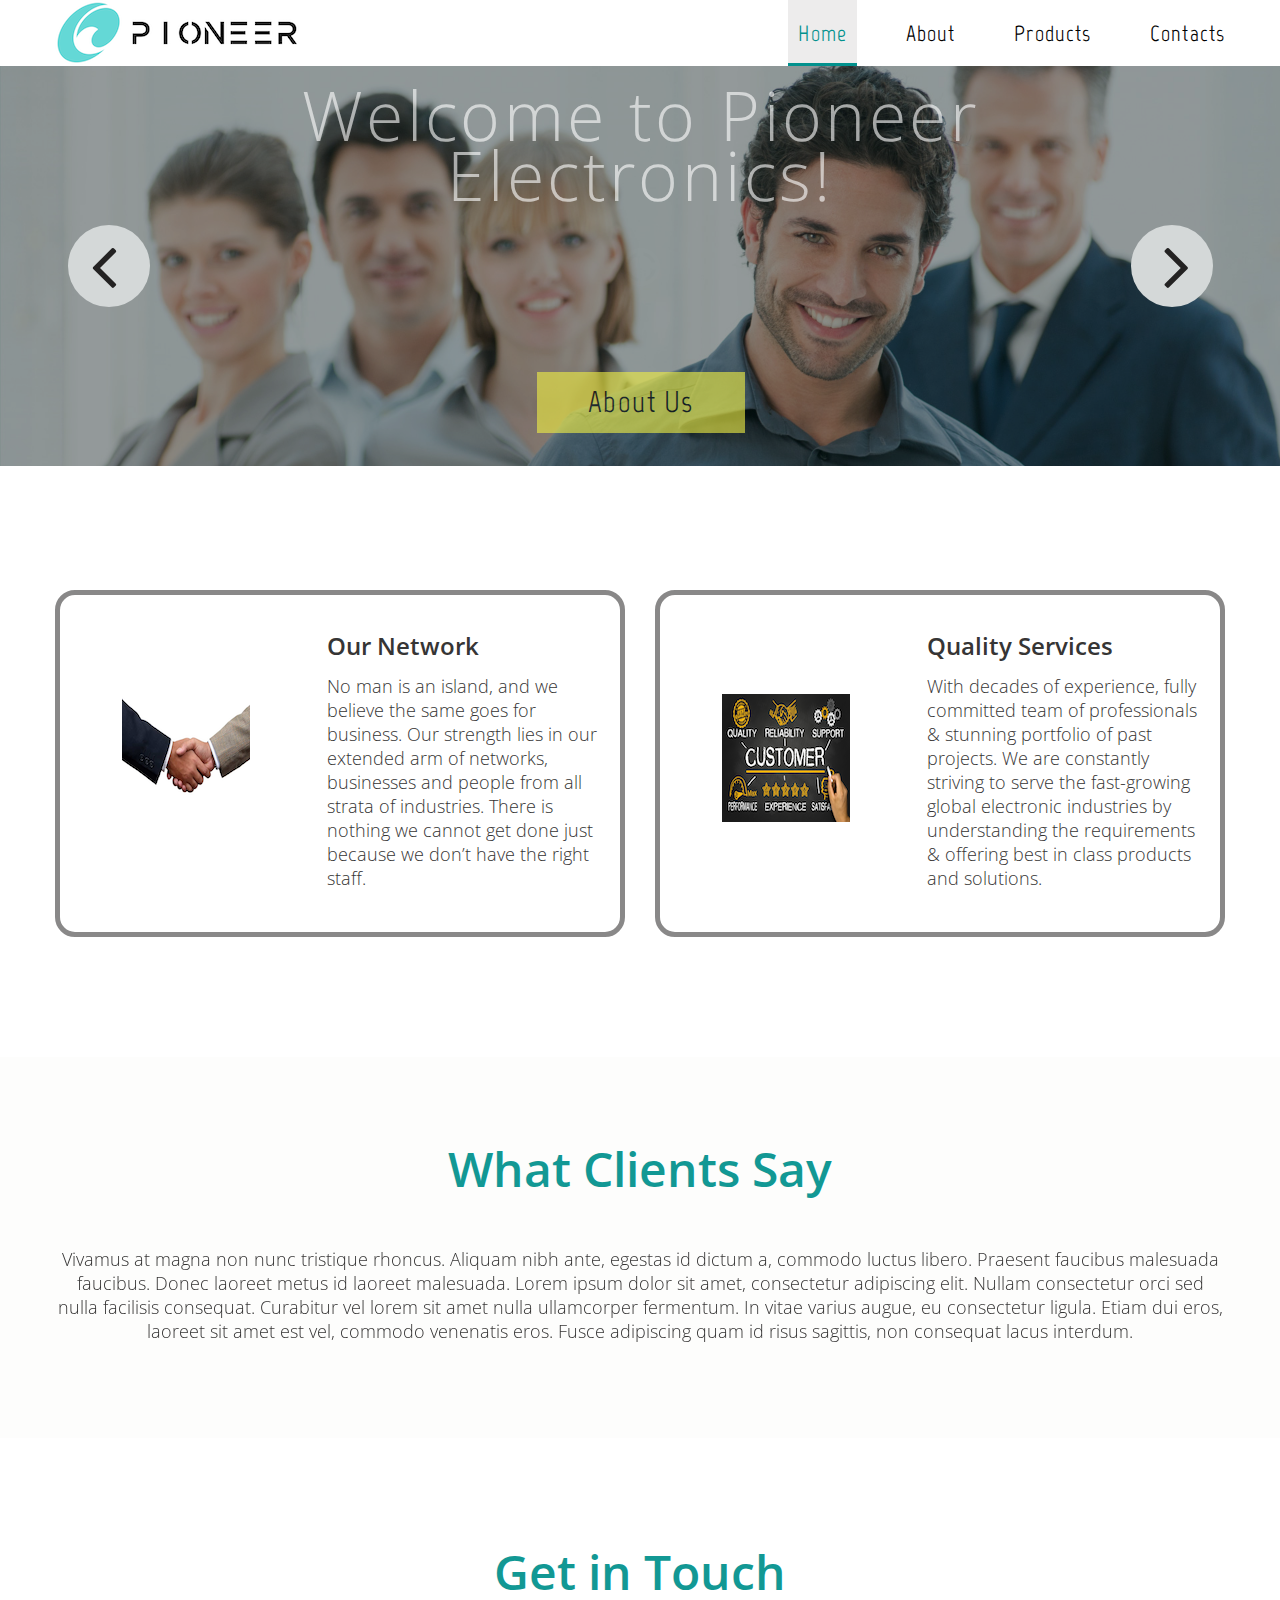
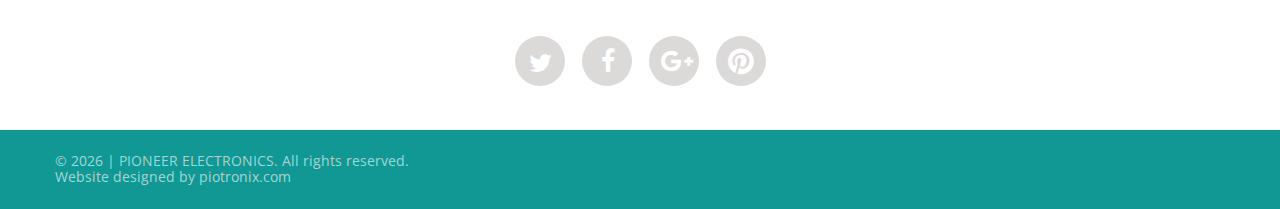
==== index.html @ ef2bea73 "initial commit" ====
<!DOCTYPE html>
<html lang="en">

<head>
    <title>Home</title>
    <meta charset="utf-8">
    <meta name="format-detection" content="telephone=no" />
    <link rel="icon" href="images/favicon_io/favicon.ico" type="image/x-icon">
    <link rel="stylesheet" href="css/grid.css">
    <link rel="stylesheet" href="css/style.css">
    <link rel="stylesheet" href="css/camera.css" />
    <link rel="stylesheet" href="css/owl.carousel.css" />
    <script src="js/jquery.js"></script>
    <script src="js/jquery-migrate-1.2.1.js"></script>
    <script src="js/jquery.equalheights.js"></script>
    <!--[if (gt IE 9)|!(IE)]><!-->
    <script src="js/jquery.mobile.customized.min.js"></script>
    <!--<![endif]-->
    <script src="js/camera.js"></script>
    <script src="js/owl.carousel.js"></script>
    <!--[if lt IE 9]>
    <div style=' clear: both; text-align:center; position: relative;'>
        <a href="http://windows.microsoft.com/en-US/internet-explorer/products/ie/home?ocid=ie6_countdown_bannercode">
            <img src="http://storage.ie6countdown.com/assets/100/images/banners/warning_bar_0000_us.jpg" border="0"
                 height="42" width="820"
                 alt="You are using an outdated browser. For a faster, safer browsing experience, upgrade for free today."/>
        </a>
    </div>
    <script src="js/html5shiv.js"></script>
    <link rel="stylesheet" type="text/css" media="screen" href="css/ie.css">
    <![endif]-->
</head>

<body>
    <div class="page">
        <!--========================================================
                          HEADER
=========================================================-->
        <header id="header">
            <div id="stuck_container">
                <div class="container">
                    <div class="row">
                        <div class="grid_12">
                            <div class="brand put-left">
                                <h1>
                                    <a href="index.html">
                                        <img src="images/pe_logo_v2.png" alt="Logo" />
                                    </a>
                                </h1>
                            </div>
                            <nav class="nav put-right">
                                <ul class="sf-menu">
                                    <li class="current"><a href="index.html">Home</a></li>
                                    <li>
                                        <a href="about.html">About</a>
                                        <!-- <ul>
                                    <li><a href="#">Lorem ipsum</a></li>
                                    <li><a href="#">Dolor sit amet</a>
                                    <li><a href="#">Ctetur adipisicing</a>
                                    <li><a href="#">Elit sed do</a>
                                        <ul>
                                            <li><a href="#">Iusmod tempor</a></li>
                                            <li><a href="#">Incididunt ut labore</a></li>
                                            <li><a href="#">Et dolore magna</a></li>
                                            <li><a href="#">Aliqua Ut enim</a></li>
                                            <li><a href="#">Minim veniam</a></li>
                                        </ul>
                                    </li>
                                </ul> -->
                                    </li>
                                    <li><a href="products.html">Products</a></li>
                                    <!-- <li><a href="blog.html">Blog</a></li> -->
                                    <li><a href="contacts.html">Contacts</a></li>
                                </ul>
                            </nav>
                        </div>
                    </div>
                </div>
            </div>
        </header>
        <!--========================================================
                          CONTENT
=========================================================-->
        <section id="content">
            <div class="ic"></div>
            <div class="camera-wrapper">
                <div id="camera" class="camera-wrap">
                    <div data-src="images/index_slide01.jpg">
                        <div class="fadeIn camera_caption">
                            <h2 class="text_1 color_1">Welcome to Pioneer Electronics!</h2>
                            <a class="btn_1" href="about.html">About Us</a>
                        </div>
                    </div>
                    <div data-src="images/index_slide02.jpg">
                        <div class="fadeIn camera_caption">
                            <h2 class="text_1 color_1">Product & Solutions that you need!</h2>
                            <a class="btn_1" href="products.html">More info</a>
                        </div>
                    </div>
                    <div data-src="images/index_slide03.jpg">
                        <div class="fadeIn camera_caption">
                            <h2 class="text_1 color_1">Reach Us!</h2>
                            <a class="btn_1" href="contacts.html">More info</a>
                        </div>
                    </div>
                </div>
            </div>
            
            <div class="container">
                <div class="row wrap_1">
                    <div class="grid_6">
                        <div class="wrap_6">
                            <div class="box_2 maxheight2">
                                <div class="put-left"><img src="images/index_img01.png" alt="Image 1" /></div>
                                <div class="caption">
                                    <h3 class="text_2 color_2">
                                        Our Network
                                    </h3>
                                    <p class="text_3">
                                        No man is an island, and we believe the same goes for business. 
                                        Our strength lies in our extended arm of networks, businesses and 
                                        people from all strata of industries. There is nothing we cannot 
                                        get done just because we don’t have the right staff.
                                    </p>
                                    <!-- <a href="#" class="btn_2">read more</a> -->
                                </div>
                                <div class="clearfix"></div>
                            </div>
                        </div>
                    </div>
                    <div class="grid_6">
                        <div class="wrap_6">
                            <div class="box_2 maxheight2">
                                <div class="put-left"><img src="images/index_img02.png" alt="Image 2" /></div>
                                <div class="caption">
                                    <h3 class="text_2 color_2">
                                        Quality Services
                                    </h3>
                                    <p class="text_3">
                                        With decades of experience, fully committed team of professionals & stunning portfolio of past projects.
                                        We are constantly striving to serve the fast-growing global electronic industries by understanding the requirements & 
                                        offering best in class products and solutions.
                                    </p>
                                    <!-- <a href="#" class="btn_2">read more</a> -->
                                </div>
                                <div class="clearfix"></div>
                            </div>
                        </div>

                    </div>
                </div>
            </div>
            <div class="bg_1 wrap_7 wrap_5">
                <div class="container">
                    <div class="row">
                        <div class="grid_12">
                            <h2 class="header_1 wrap_8 color_3">
                                What Clients Say
                            </h2>
                        </div>
                    </div>
                    <div class="row">
                        <div class="grid_12">
                            <div id="owl">
                                <div class="item">
                                    <p class="text_3">
                                        Vivamus at magna non nunc tristique rhoncus. Aliquam nibh ante, egestas id
                                        dictum a,
                                        commodo luctus libero. Praesent faucibus malesuada faucibus. Donec laoreet metus
                                        id
                                        laoreet malesuada. Lorem ipsum dolor sit amet, consectetur adipiscing elit.
                                        Nullam
                                        consectetur orci sed nulla facilisis consequat. Curabitur vel lorem sit amet
                                        nulla
                                        ullamcorper fermentum. In vitae varius augue, eu consectetur ligula. Etiam dui
                                        eros,
                                        <br />
                                        laoreet sit amet est vel, commodo venenatis eros. Fusce adipiscing quam id risus
                                        sagittis, non consequat lacus interdum.
                                    </p>
                                </div>
                                <div class="item">
                                    <p class="text_3">
                                        Vivamus at magna non nunc tristique rhoncus. Aliquam nibh ante, egestas id
                                        dictum a,
                                        commodo luctus libero. Praesent faucibus malesuada faucibus. Donec laoreet metus
                                        id
                                        laoreet malesuada. Lorem ipsum dolor sit amet, consectetur adipiscing elit.
                                        Nullam
                                        consectetur orci sed nulla facilisis consequat. Curabitur vel lorem sit amet
                                        nulla
                                        ullamcorper fermentum. In vitae varius augue, eu consectetur ligula. Etiam dui
                                        eros,
                                        <br />
                                        laoreet sit amet est vel, commodo venenatis eros. Fusce adipiscing quam id risus
                                        sagittis, non consequat lacus interdum.
                                    </p>
                                </div>
                            </div>
                        </div>
                    </div>
                </div>
            </div>
            <div class="container">
                <div class="row wrap_9 wrap_4 wrap_10">
                    <div class="grid_12">
                        <div class="header_1 wrap_3 color_3">
                            Get in Touch
                        </div>
                        <div class="box_3">
                            <ul class="list_1">
                                <li><a class="fa fa-twitter" href="#"></a></li>
                                <li><a class="fa fa-facebook" href="#"></a></li>
                                <li><a class="fa fa-google-plus" href="#"></a></li>
                                <li><a class="fa fa-pinterest" href="#"></a></li>
                            </ul>
                        </div>
                    </div>
                </div>
            </div>
        </section>
    </div>
    <!--========================================================
                          FOOTER
=========================================================-->
    <footer id="footer" class="color_9">
        <div class="container">
            <div class="row">
                <div class="grid_12">
                    <p class="info text_4 color_4">
                        © <span id="copyright-year"></span> | <a href="#">PIONEER ELECTRONICS. All rights reserved.</a>
                        <br />
                        Website designed by <a href="http://www.piotronix.com/" rel="nofollow">piotronix.com</a>
                    </p>
                </div>
            </div>
        </div>
    </footer>
    <script src="js/script.js"></script>
</body>

</html>
---- css/grid.css ----
/* http://meyerweb.com/eric/tools/css/reset/ 
   v2.0 | 20110126
   License: none (public domain)
*/
html,
body,
div,
span,
applet,
object,
iframe,
h1,
h2,
h3,
h4,
h5,
h6,
p,
blockquote,
pre,
a,
abbr,
acronym,
address,
big,
cite,
code,
del,
dfn,
em,
img,
ins,
kbd,
q,
s,
samp,
small,
strike,
strong,
sub,
sup,
tt,
var,
b,
u,
i,
center,
dl,
dt,
dd,
ol,
ul,
li,
fieldset,
form,
label,
legend,
table,
caption,
tbody,
tfoot,
thead,
tr,
th,
td,
article,
aside,
canvas,
details,
embed,
figure,
figcaption,
footer,
header,
hgroup,
menu,
nav,
output,
ruby,
section,
summary,
time,
mark,
audio,
video {
  margin: 0;
  padding: 0;
  border: 0;
  font-size: 100%;
  font: inherit;
  vertical-align: top;
}
/* HTML5 display-role reset for older browsers */
article,
aside,
details,
figcaption,
figure,
footer,
header,
hgroup,
menu,
nav,
section {
  display: block;
}
body {
  line-height: 1;
}
ol,
ul {
  list-style: none;
}
blockquote,
q {
  quotes: none;
}
blockquote:before,
blockquote:after,
q:before,
q:after {
  content: '';
  content: none;
}
table {
  border-collapse: collapse;
  border-spacing: 0;
}
.clearfix:before,
.clearfix:after {
  display: table;
  content: "";
  line-height: 0;
}
.clearfix:after {
  clear: both;
}
.container .alpha {
  margin-left: 0px;
}
.container .omega {
  margin-right: 0px;
}
.row {
  margin-left: -30px;
}
.row:before,
.row:after {
  display: table;
  content: "";
  line-height: 0;
}
.row:after {
  clear: both;
}
[class*="grid_"] {
  float: left;
  min-height: 1px;
  margin-left: 30px;
}
.container {
  width: 1170px;
}
.grid_13 {
  width: 210px;
}
.grid_12 {
  width: 1170px;
}
.grid_11 {
  width: 1070px;
}
.grid_10 {
  width: 970px;
}
.grid_9 {
  width: 870px;
}
.grid_8 {
  width: 770px;
}
.grid_7 {
  width: 670px;
}
.grid_6 {
  width: 570px;
}
.grid_5 {
  width: 470px;
}
.grid_4 {
  width: 370px;
}
.grid_3 {
  width: 270px;
}
.grid_2 {
  width: 170px;
}
.grid_1 {
  width: 70px;
}
.preffix_12 {
  margin-left: 1230px;
}
.preffix_11 {
  margin-left: 1130px;
}
.preffix_10 {
  margin-left: 1030px;
}
.preffix_9 {
  margin-left: 930px;
}
.preffix_8 {
  margin-left: 830px;
}
.preffix_7 {
  margin-left: 730px;
}
.preffix_6 {
  margin-left: 630px;
}
.preffix_5 {
  margin-left: 530px;
}
.preffix_4 {
  margin-left: 430px;
}
.preffix_3 {
  margin-left: 330px;
}
.preffix_2 {
  margin-left: 230px;
}
.preffix_1 {
  margin-left: 130px;
}
.container {
  margin-right: auto;
  margin-left: auto;
  -webkit-box-sizing: border-box;
  -moz-box-sizing: border-box;
  box-sizing: border-box;
}
.container:before,
.container:after {
  display: table;
  content: "";
  line-height: 0;
}
.container:after {
  clear: both;
}
@media (min-width: 980px) and (max-width: 1199px) {
  .row {
    margin-left: -20px;
  }
  .row:before,
  .row:after {
    display: table;
    content: "";
    line-height: 0;
  }
  .row:after {
    clear: both;
  }
  [class*="grid_"] {
    float: left;
    min-height: 1px;
    margin-left: 20px;
  }
  .container {
    width: 940px;
  }
  .grid_12 {
    width: 940px;
  }
  .grid_11 {
    width: 860px;
  }
  .grid_10 {
    width: 780px;
  }
  .grid_9 {
    width: 700px;
  }
  .grid_8 {
    width: 620px;
  }
  .grid_7 {
    width: 540px;
  }
  .grid_6 {
    width: 460px;
  }
  .grid_5 {
    width: 380px;
  }
  .grid_4 {
    width: 300px;
  }
  .grid_3 {
    width: 220px;
  }
  .grid_2 {
    width: 140px;
  }
  .grid_1 {
    width: 60px;
  }
  .preffix_12 {
    margin-left: 980px;
  }
  .preffix_11 {
    margin-left: 900px;
  }
  .preffix_10 {
    margin-left: 820px;
  }
  .preffix_9 {
    margin-left: 740px;
  }
  .preffix_8 {
    margin-left: 660px;
  }
  .preffix_7 {
    margin-left: 580px;
  }
  .preffix_6 {
    margin-left: 500px;
  }
  .preffix_5 {
    margin-left: 420px;
  }
  .preffix_4 {
    margin-left: 340px;
  }
  .preffix_3 {
    margin-left: 260px;
  }
  .preffix_2 {
    margin-left: 180px;
  }
  .preffix_1 {
    margin-left: 100px;
  }
}
@media (min-width: 768px) and (max-width: 979px) {
  .row {
    margin-left: -20px;
  }
  .row:before,
  .row:after {
    display: table;
    content: "";
    line-height: 0;
  }
  .row:after {
    clear: both;
  }
  [class*="grid_"] {
    float: left;
    min-height: 1px;
    margin-left: 20px;
  }
  .container {
    width: 748px;
  }
  .grid_12 {
    width: 748px;
  }
  .grid_11 {
    width: 684px;
  }
  .grid_10 {
    width: 620px;
  }
  .grid_9 {
    width: 556px;
  }
  .grid_8 {
    width: 492px;
  }
  .grid_7 {
    width: 428px;
  }
  .grid_6 {
    width: 364px;
  }
  .grid_5 {
    width: 300px;
  }
  .grid_4 {
    width: 236px;
  }
  .grid_3 {
    width: 172px;
  }
  .grid_2 {
    width: 108px;
  }
  .grid_1 {
    width: 44px;
  }
  .preffix_12 {
    margin-left: 788px;
  }
  .preffix_11 {
    margin-left: 724px;
  }
  .preffix_10 {
    margin-left: 660px;
  }
  .preffix_9 {
    margin-left: 596px;
  }
  .preffix_8 {
    margin-left: 532px;
  }
  .preffix_7 {
    margin-left: 468px;
  }
  .preffix_6 {
    margin-left: 404px;
  }
  .preffix_5 {
    margin-left: 340px;
  }
  .preffix_4 {
    margin-left: 276px;
  }
  .preffix_3 {
    margin-left: 212px;
  }
  .preffix_2 {
    margin-left: 148px;
  }
  .preffix_1 {
    margin-left: 84px;
  }
}
.select-menu {
  display: none !important;
}
@media (max-width: 767px) {
  .container {
    width: 420px;
    padding: 0 0px;
  }
  .row {
    margin-left: 0;
  }
  [class*="grid_"] {
    float: none;
    display: block;
    width: 100%;
    margin-left: 0;
    -webkit-box-sizing: border-box;
    -moz-box-sizing: border-box;
    box-sizing: border-box;
  }
  .select-menu {
    display: block !important;
  }
}
@media (max-width: 479px) {
  body {
    padding: 0;
  }
  .container {
    width: 300px;
    padding: 0 15px;
  }
  .row {
    margin-left: 0;
  }
}
---- css/style.css ----
@import url(http://maxcdn.bootstrapcdn.com/font-awesome/4.2.0/css/font-awesome.min.css);
/* @import url(https://use.fontawesome.com/releases/v5.13.0/css/all.css); */
@import "animate.css";
@import url(http://fonts.googleapis.com/css?family=Marvel);
@import url(http://fonts.googleapis.com/css?family=Open+Sans:300,400,600,700);
/*========================================================
                    Main layout styles
=========================================================*/
body {
  background: #129894;
  color: #363535;
  font: 300 18px/36px 'Open Sans', sans-serif;
}
.ic {
  border:0;
  float:right;
  background:#fff;
  color:#f00;
  width:50%;
  line-height:10px;
  font-size:10px;
  margin:-220% 0 0 0;
  overflow:hidden;
  padding:0
} 
a {
  font: inherit;
  color: #129894;
  text-decoration: none;
  -webkit-transition: all 0.3s ease;
  transition: all 0.3s ease;
}
a:hover {
  text-decoration: underline;
}
a:active {
  background: transparent;
}
a[href^="tel:"] {
  color: inherit;
  text-decoration: none;
}
img {
  max-width: 100%;
  height: auto;
}
* {
  -webkit-text-size-adjust: none;
}
/*============  Text  =============*/
.text_1 {
  font: 300 68px/60px 'Open Sans', sans-serif;
}
.text_2 {
  font: 600 24px/30px 'Open Sans', sans-serif;
}
.text_3 {
  font: 300 18px/24px 'Open Sans', sans-serif;
}
.text_4 {
  font: 400 14px/16px 'Open Sans', sans-serif;
}
.text_5 {
  font: 300 14px/20px 'Open Sans', sans-serif;
}
.text_6 {
  font: 400 18px/26px 'Open Sans', sans-serif;
}
.text_7 {
  font: 400 18px/20px 'Open Sans', sans-serif;
}
.text_8 {
  font: 400 14px/20px 'Open Sans', sans-serif;
}
/*============  Colors  =============*/
.color_1 {
  color: #ffffff;
}
.color_1 a {
  color: inherit;
}
.color_2 {
  color: #363535;
}
.color_2 a {
  color: inherit;
}
.color_3 {
  color: #129894;
}
.color_3 a {
  color: inherit;
}
.color_4 {
  color: #a0d6d4;
}
.color_4 a {
  color: inherit;
}
.color_5 {
  color: #413d3d;
}
.color_5 a {
  color: inherit;
}
.color_6 {
  color: #4a4a4a;
}
.color_6 a {
  color: inherit;
}
/*============  Backgrounds  =============*/
.bg_1 {
  background: #fdfdfc;
}
/*============  Floats  =============*/
.put-left {
  float: left;
}
.put-right {
  float: right;
}
/*============  Page  =============*/
.page {
  background: #ffffff;
}
/*========================================================
                    HEADER styles
=========================================================*/
#header {
  position: relative;
}
@media (max-width: 1199px) {
  #header {
    text-align: center;
  }
}
.brand {
  text-align: center;
}
.brand h1 {
  display: inline-block;
  text-align: left;
}
@media (max-width: 979px) {
  .brand {
    float: none;
  }
}
.nav {
  text-align: right;
}
@media (max-width: 979px) {
  .nav {
    text-align: center;
    float: none;
  }
}
/* Main menu styles
========================================================*/
.sf-menu {
  display: inline-block;
  margin-right: -10px;
}
.sf-menu > li {
  position: relative;
  float: left;
  font: 400 22px/22px 'Marvel', sans-serif;
  text-align: center;
  text-transform: capitalize;
  letter-spacing: 1.1px;
}
.sf-menu > li > a {
  position: relative;
  display: inline-block;
  padding: 23px 10px 21px;
  color: #000000;
}
.sf-menu > li.sfHover > a,
.sf-menu > li.current > a,
.sf-menu > li > a:hover {
  background: #edecec;
  color: #02918d;
  text-decoration: none;
}
.sf-menu > li.sfHover > a:after,
.sf-menu > li.current > a:after,
.sf-menu > li > a:hover:after {
  content: '';
  position: absolute;
  bottom: 0;
  left: 0;
  width: 100%;
  height: 3px;
  background: #02918d;
}
.sf-menu > li + li {
  margin-left: 39px;
}
.sf-menu ul {
  position: absolute;
  display: none;
  width: 220px;
  padding: 10px 0;
  text-align: left;
  background: #ffffff;
  z-index: 2;
  -webkit-box-sizing: border-box;
  -moz-box-sizing: border-box;
  box-sizing: border-box;
  -webkit-box-shadow: 2px 2px 5px 0 rgba(0, 0, 0, 0.25);
  box-shadow: 2px 2px 5px 0 rgba(0, 0, 0, 0.25);
}
.sf-menu ul li {
  display: block;
  position: relative;
  text-transform: none;
}
.sf-menu ul li.sfHover > a,
.sf-menu ul li.current > a,
.sf-menu ul li a:hover {
  background: #129894;
  color: #ffffff;
  text-decoration: none;
}
.sf-menu ul li + li {
  margin-top: 8px;
}
.sf-menu ul li a {
  display: block;
  padding: 5px 20px;
  color: #000000;
}
/* First level sub-menu styles
========================================================*/
.sf-menu > li > ul {
  top: 120%;
  left: 50%;
  margin-left: -110px;
}
/* Second level sub-menu styles
========================================================*/
.sf-menu > li > ul > li > ul {
  top: 0px;
  left: 110%;
}
@media only screen and (max-width: 767px) {
  nav {
    padding-bottom: 0;
  }
  .sf-menu {
    display: none;
  }
  .select-menu {
    margin: 30px 0 20px;
    display: block;
    position: relative;
    padding: 0;
    width: 100%;
    height: 40px;
    border: 1px solid #dddddd;
    background: #edecec url(../images/select.png) 99% center no-repeat;
    color: #000000;
    border-radius: 0;
    -webkit-appearance: none;
    outline: none;
    font: normal 14px 'Open Sans', sans-serif;
    cursor: pointer;
    -webkit-box-sizing: border-box;
    -moz-box-sizing: border-box;
    box-sizing: border-box;
  }
}
@media (max-width: 479px) {
  nav.put-right {
    padding-bottom: 0px;
  }
}
/* Stuck menu styles
========================================================*/
.isStuck {
  background: #ffffff;
  z-index: 999;
  border-bottom: 1px solid #199b97;
}
@media only screen and (max-width: 979px) {
  .isStuck {
    display: none !important;
  }
}
/*========================================================
                    CONTENT styles
=========================================================*/
#content {
  overflow: hidden;
}
/*============  Headers  =============*/
.header_1 {
  text-align: center;
  font: 600 48px/60px 'Open Sans', sans-serif;
}
.header_1.indent_1 {
  padding-bottom: 56px;
}
.header_1.indent_2 {
  padding-bottom: 34px;
}
@media (min-width: 980px) and (max-width: 1199px) {
  .header_1 {
    font-size: 40px;
    line-height: 52px;
  }
}
@media (max-width: 767px) {
  .header_1 {
    font-size: 36px;
    line-height: 42px;
  }
}
.header_2 {
  font: 600 36px/30px 'Open Sans', sans-serif;
}
.header_2.indent_1 {
  padding-bottom: 30px;
}
.header_2.indent_2 {
  padding-bottom: 32px;
}
.header_2.indent_3 {
  padding-bottom: 81px;
}
.header_2.indent_4 {
  padding-bottom: 43px;
}
.header_2.indent_5 {
  padding-bottom: 41px;
}
/*============  Wraps  =============*/
.wrap_1 {
  padding-top: 124px;
}
.wrap_2 {
  padding-top: 71px;
}
.wrap_3 {
  padding-bottom: 34px;
}
.wrap_4 {
  padding-bottom: 53px;
}
.wrap_5 {
  padding-bottom: 95px;
}
.wrap_6 {
  padding-bottom: 120px;
}
.wrap_7 {
  padding-top: 82px;
}
.wrap_8 {
  padding-bottom: 48px;
}
.wrap_9 {
  padding-top: 104px;
}
.wrap_10 {
  padding-bottom: 44px;
}
.wrap_11 {
  padding-top: 123px;
}
.wrap_12 {
  padding-bottom: 91px;
}
.wrap_13 {
  padding-top: 42px;
}
.wrap_14 {
  padding-top: 91px;
}
.wrap_15 {
  padding-bottom: 118px;
}
.wrap_16 {
  padding-top: 32px;
}
.wrap_17 {
  padding-top: 50px;
}
.wrap_18 {
  padding-top: 117px;
}
.wrap_19 {
  padding-bottom: 115px;
}
.wrap_20 {
  padding-bottom: 46px;
}
@media (max-width: 767px) {
  .wrap_11,
  .wrap_14,
  .wrap_9,
  .wrap_1,
  .wrap_18 {
    padding-top: 50px;
  }
  .wrap_12,
  .wrap_15,
  .wrap_5,
  .wrap_19 {
    padding-bottom: 50px;
  }
}
@media (max-width: 1199px) {
  .img-wrap {
    text-align: center;
  }
}
@media (max-width: 767px) {
  .img-wrap {
    margin-top: 30px;
  }
}
/*============  Butttons  =============*/
.btn_1 {
  display: inline-block;
  font: 400 30px/30px 'Marvel', sans-serif;
  padding: 15px 51px 16px;
  letter-spacing: 1.5px;
  color: #000000;
  background: #f1f045;
}
.btn_1:hover {
  color: #ffffff;
  background: #249f9c;
  text-decoration: none;
}
.btn_2 {
  display: inline-block;
  padding: 4px 20px 3px;
  font: 400 24px/30px 'Marvel', sans-serif;
  color: #413d3d;
  background: #f1f045;
}
.btn_2:hover {
  color: #ffffff;
  background: #249f9c;
  text-decoration: none;
}
.btn_3 {
  display: inline-block;
  padding: 4px 34px 3px 33px;
  font: 400 24px/30px 'Marvel', sans-serif;
  color: #413d3d;
  background: #f1f045;
}
.btn_3:hover {
  color: #ffffff;
  background: #249f9c;
  text-decoration: none;
}
/*============  Images  =============*/
.img_1 {
  margin: 3px 0 9px 0;
  float: left;
}
.img_1 + .img_1 {
  margin-left: 29px;
}
@media (max-width: 1199px) {
  .img_1 {
    float: none;
  }
  .img_1 + .img_1 {
    margin-left: 0;
  }
}
.img_2 {
  margin: 3px 0 9px 0;
  float: left;
}
.img_2 + .img_2 {
  margin-left: 30px;
}
.img_2:first-child + .img_2 + .img_2 + .img_2 {
  margin-left: 0;
}
@media (min-width: 980px) and (max-width: 1199px) {
  .img_2 {
    width: 140px;
  }
  .img_2 + .img_2 {
    margin-left: 20px;
  }
}
@media (min-width: 768px) and (max-width: 979px) {
  .img_2 {
    width: 108px;
  }
  .img_2 + .img_2 {
    margin-left: 20px;
  }
}
@media (max-width: 767px) {
  .img_2 {
    float: none;
  }
  .img_2 + .img_2 {
    margin-left: 0;
  }
}
/*============  Boxes  =============*/
.box_1 {
  text-align: center;
  padding-bottom: 30px;
}
.box_1 [class^='icon_'] {
  display: inline-block;
  width: 117px;
  height: 117px;
  color: #01918c;
  border: 1px solid #199b97;
  text-align: center;
  border-radius: 100px;
}
.box_1 .icon_1:before {
  content: '%';
  font: bold 48px/117px 'Arial', sans-serif;
}
.box_1 .icon_2:before {
  content: '\f012';
  font: 700 48px/117px 'FontAwesome';
}
.box_1 .icon_3:before {
  content: '\f007';
  font: 700 48px/117px 'FontAwesome';
}
.box_1 .icon_4:before {
  content: '\f0ad';
  font: 700 48px/117px 'FontAwesome';
}
.box_1 .icon_5:before {
  content: '\f017';
  font: 700 48px/117px 'FontAwesome';
}
.box_1 .icon_6:before {
  content: '\f164';
  font: 700 48px/117px 'FontAwesome';
}
.box_1 .icon_7:before {
  content: '\f085';
  font: 700 48px/117px 'FontAwesome';
}
.box_1 .icon_8:before {
  content: '\f4b9';
  font: 700 48px/117px 'FontAwesome';
}
.box_1 .icon_9:before {
  content: '\f118';
  font: 700 48px/117px 'FontAwesome';
}
.box_1 .icon_10:before {
  content: '\f041';
  font: 700 48px/117px 'FontAwesome';
}
.box_1 .icon_11:before {
  content: '\f0e0';
  font: 700 48px/117px 'FontAwesome';
}
.box_1 .icon_12:before {
  content: '\f095';
  font: 700 48px/117px 'FontAwesome';
}
.box_1 .icon_13:before {
  content: '\f0ac';
  font: 700 48px/117px 'FontAwesome';
}
.box_1 [class^='icon_'] + .text_2 {
  padding-top: 22px;
}
.box_1 [class^='icon_'] + .text_2 + .text_3 {
  padding-top: 16px;
}
.box_1 [class^='icon_'] + .text_2 + .text_3 + .btn_2 {
  margin-top: 41px;
}
.box_2 {
  padding: 36px 15px 42px 62px;
  border: 1px solid #898888;
  border-radius: 20px;
  border-width: 5px;
  border-style: solid;
}
.box_2 .put-left {
  margin: 63px 77px 57px 0px;
}
.box_2 .text_2 + .text_3 {
  padding-top: 13px;
}
.box_2 .text_3 + .btn_2 {
  margin-top: 41px;
}
@media (min-width: 980px) and (max-width: 1199px) {
  .box_2 {
    padding: 26px 5px 32px 52px;
  }
  .box_2 .put-left {
    margin: 53px 67px 47px 0;
  }
}
@media (max-width: 979px) {
  .box_2 {
    padding: 20px 40px 40px;
    text-align: center;
  }
  .box_2 .put-left {
    float: none;
    text-align: center;
    margin: 0 0 30px;
  }
}
.box_3 {
  text-align: center;
}
.box_4 .text_5 + .btn_2 {
  margin-top: 40px;
}
.box_4 .text_5 + .row {
  padding-top: 31px;
}
.box_4 .row + .btn_3 {
  margin-top: 46px;
}
@media (min-width: 768px) and (max-width: 1199px) {
  .box_4 .grid_2 {
    width: 170px;
  }
}
.box_5 {
  position: relative;
  padding-top: 8px;
  padding-left: 65px;
}
.box_5:before {
  content: attr(data-index);
  position: absolute;
  top: 1px;
  left: 0;
  width: 50px;
  height: 50px;
  border-radius: 25px;
  text-align: center;
  color: #ffffff;
  background: #129894;
  font: 700 36px/48px 'Open Sans', sans-serif;
}
.box_5 .text_2 + .text_3 {
  padding-top: 24px;
}
.box_6 .put-left {
  margin-top: 6px;
  margin-right: 30px;
}
.box_6 .put-left .caption {
  position: relative;
  display: inline-block;
}
.box_6 .put-left .text_2 {
  position: absolute;
  bottom: 0;
  left: 0;
  width: 100%;
  text-align: center;
  background: rgba(0, 0, 0, 0.43);
  padding: 8px 0 14px;
}
.box_6 .caption .text_2 + .text_3 {
  padding-top: 24px;
}
.box_6 .caption .text_3 + .btn_2 {
  margin-top: 25px;
}
.box_6 + .box_6 {
  margin-top: 118px;
}
@media (max-width: 1199px) {
  .box_6 .put-left {
    float: none;
    margin: 0 0 20px;
    text-align: center;
  }
}
@media (max-width: 479px) {
  .box_6 .put-left img {
    width: 100%;
  }
}
.box_7 {
  padding-bottom: 117px;
}
.box_7 .img-wrap {
  text-align: center;
}
.box_7 .caption {
  padding-top: 35px;
}
.box_7 .caption .text_2 + .text_3 {
  padding-top: 24px;
}
.box_7 .caption .text_3 + .btn_2 {
  margin-top: 40px;
}
@media (max-width: 767px) {
  .box_7 {
    padding-bottom: 50px;
  }
}
.box_8 {
  padding: 15px;
  border: 1px solid #898888;
  border-width: 5px;
  border-style: solid;
  border-radius: 20px;
}
.box_8 .put-left {
  margin: 63px 77px 57px 0px;
}
.box_8 .text_2 + .text_3 {
  padding-top: 13px;
}
.box_8 .text_3 + .btn_2 {
  margin-top: 41px;
}
@media (min-width: 980px) and (max-width: 1199px) {
  .box_8 {
    padding: 26px 5px 32px 52px;
  }
  .box_8 .put-left {
    margin: 53px 67px 47px 0;
  }
}
@media (max-width: 979px) {
  .box_8 {
    padding: 20px 40px 40px;
    text-align: center;
  }
  .box_8 .put-left {
    float: none;
    text-align: center;
    margin: 0 0 30px;
  }
}
/*============  Lists  =============*/
.list_1 {
  display: inline-block;
}
.list_1 li {
  float: left;
}
.list_1 li + li {
  margin-left: 17px;
}
.list_1 li a {
  display: inline-block;
  width: 50px;
  height: 50px;
  color: #ffffff;
  background: #dcd9d9;
  text-align: center;
  border-radius: 25px;
}
.list_1 li a:hover {
  background: #129894;
  text-decoration: none;
}
.list_1 li a.fa-twitter {
  font-size: 25px;
  line-height: 56px;
}
.list_1 li a.fa-twitter:before {
  padding-left: 1px;
}
.list_1 li a.fa-facebook {
  font-size: 25px;
  line-height: 52px;
}
.list_1 li a.fa-facebook:before {
  padding-left: 2px;
}
.list_1 li a.fa-google-plus {
  font-size: 25px;
  line-height: 52px;
}
.list_1 li a.fa-google-plus:before {
  padding-left: 6px;
}
.list_1 li a.fa-pinterest {
  line-height: 50px;
  font-size: 30px;
}
.list_1 li a.fa-pinterest:before {
  padding-left: 1px;
}
.list_1 li a.fa-map-marker {
  line-height: 50px;
  font-size: 30px;
}
.list_1 li a.fa-map-marker:before {
  padding-left: 1px;
}
.list_2 li {
  position: relative;
  padding-left: 31px;
}
.list_2 li:before {
  content: '';
  position: absolute;
  left: 0;
  top: 9px;
  width: 10px;
  height: 10px;
  background: #129894;
  border-radius: 5px;
}
.list_3 li {
  float: left;
}
.list_3 li img {
  -webkit-transition: 0.3s all ease;
  transition: 0.3s all ease;
}
.list_3 li a:hover img {
  opacity: 0.5;
}
.list_3 li + li {
  margin-left: 26px;
}
@media (min-width: 980px) and (max-width: 1199px) {
  .list_3 img {
    width: 120px;
  }
  .list_3 li + li {
    margin-left: 12px;
  }
}
@media (max-width: 979px) {
  .list_3 {
    text-align: center;
  }
  .list_3 li {
    float: none;
    margin-bottom: 9px;
    display: inline-block;
  }
}
@media (min-width: 768px) and (max-width: 979px) {
  .list_3 li:first-child + li + li + li {
    margin-left: 0;
  }
}
@media (min-width: 480px) and (max-width: 767px) {
  .list_3 li:first-child + li + li {
    margin-left: 0;
  }
  .list_3 li:first-child + li + li + li + li {
    margin-left: 0;
  }
}
@media (max-width: 479px) {
  .list_3 li + li {
    margin-left: 0;
  }
}
/*============  Map =============*/
.map {
  width: 100%;
  height: 399px;
}
@media (max-width: 767px) {
  .map {
    height: 250px;
  }
}
@media (max-width: 479px) {
  .map {
    height: 150px;
  }
}
/*============  Address =============*/
address .text_7 + .text_8 {
  padding-top: 22px;
}
/*============  Terms List =============*/
.terms-list {
  text-align: center;
}
.terms-list dt + dd {
  padding-top: 14px;
}
.terms-list dd + dt {
  padding-top: 19px;
}
.terms-list p + p {
  padding-top: 12px;
}
/*============  LightBox =============*/
a[data-type='lightbox'] {
  display: block;
  background: url('../images/magnify.png') no-repeat center center;
}
a[data-type='lightbox'] img {
  width: 100%;
  height: auto;
}
a[data-type='lightbox']:hover img {
  opacity: 0.2;
  -webkit-transition: 0.3s all ease;
  transition: 0.3s all ease;
}
@media (max-width: 767px) {
  a[data-type='lightbox'].last-row {
    margin-bottom: 8px;
  }
}
/*========================================================
                    FOOTER styles
=========================================================*/
@media (max-width: 767px) {
  #footer {
    text-align: center;
  }
}
/*============  Info  =============*/
.info {
  padding: 23px 0 24px;
}
/*========================================================
                    Widget styles
=========================================================*/
/* UItoTop styles
========================================================*/
#toTop {
  display: none;
  text-decoration: none;
  position: fixed;
  bottom: 80px;
  right: 30px;
  overflow: hidden;
  border: none;
  color: #363535;
  width: 40px;
  height: 43px;
  font-size: 43px;
  line-height: 38px;
  z-index: 20;
  -webkit-transition: color 0.5s ease;
  transition: color 0.5s ease;
}
#toTop:hover {
  outline: none;
  text-decoration: none;
  color: #129894;
}
#toTop:active {
  background: transparent;
}
@media only screen and (max-width: 1199px) {
  #toTop {
    display: none !important;
  }
}
/*Core variables and mixins*/
---- css/camera.css ----
/**************************
*
*	GENERAL
*
**************************/
.camera_wrap {
  display: none;
  position: relative;
  margin: 0!important;
  background: #e8e8e8;
  z-index: 0;
}
.camera_wrap img {
  max-width: none !important;
}
.camera_fakehover {
  height: 100%;
  min-height: 60px;
  position: relative;
  width: 100%;
  z-index: 1;
}
.camera_wrap {
  width: 100%;
}
.camera_src {
  display: none;
}
.cameraCont,
.cameraContents {
  height: 100%;
  position: relative;
  width: 100%;
  z-index: 1;
}
.cameraSlide {
  bottom: 0;
  left: 0;
  position: absolute;
  right: 0;
  top: 0;
  width: 100%;
}
.cameraContent {
  bottom: 0;
  display: none;
  left: 0;
  position: absolute;
  right: 0;
  top: 0;
  width: 100%;
}
.camera_target {
  bottom: 0;
  height: 100%;
  left: 0;
  overflow: hidden;
  position: absolute;
  right: 0;
  text-align: left;
  top: 0;
  width: 100%;
  z-index: 0;
}
.camera_overlayer {
  bottom: 0;
  height: 100%;
  left: 0;
  overflow: hidden;
  position: absolute;
  right: 0;
  top: 0;
  width: 100%;
  z-index: 0;
  background: rgba(0, 0, 0, 0.38);
}
.camera_target_content {
  bottom: 0;
  left: 0;
  overflow: hidden;
  position: absolute;
  right: 0;
  top: 0;
  z-index: 2;
}
.camera_loader {
  background: #ffffff url(../images/camera-loader.gif) no-repeat center;
  background: rgba(255, 255, 255, 0.9) url(../images/camera-loader.gif) no-repeat center;
  border: 1px solid #ffffff;
  -webkit-border-radius: 18px;
  -moz-border-radius: 18px;
  border-radius: 18px;
  height: 36px;
  left: 50%;
  overflow: hidden;
  position: absolute;
  margin: -18px 0 0 -18px;
  top: 50%;
  width: 36px;
  z-index: 3;
}
.camera_bar {
  bottom: 0;
  left: 0;
  overflow: hidden;
  position: absolute;
  right: 0;
  top: 0;
  z-index: 3;
}
.camera_thumbs_wrap.camera_left .camera_bar,
.camera_thumbs_wrap.camera_right .camera_bar {
  height: 100%;
  position: absolute;
  width: auto;
}
.camera_thumbs_wrap.camera_bottom .camera_bar,
.camera_thumbs_wrap.camera_top .camera_bar {
  height: auto;
  position: absolute;
  width: 100%;
}
.camera_nav_cont {
  height: 65px;
  overflow: hidden;
  position: absolute;
  right: 9px;
  top: 15px;
  width: 120px;
  z-index: 4;
}
.camerarelative {
  overflow: hidden;
  position: relative;
}
.imgFake {
  cursor: pointer;
}
.camera_command_wrap .hideNav {
  display: none;
}
.camera_command_wrap {
  left: 0;
  position: relative;
  right: 0;
  z-index: 4;
}
.camera_clear {
  display: block;
  clear: both;
}
.showIt {
  display: none;
}
.camera_clear {
  clear: both;
  display: block;
  height: 1px;
  margin: -1px 0 25px;
  position: relative;
}
.camera_next,
.camera_prev {
  position: absolute;
  top: 50%;
  margin-top: -41px;
  width: 82px;
  height: 82px;
  color: #232222;
  background: #d4d8d8;
  text-align: center;
  font: 400 72px/80px 'FontAwesome';
  cursor: pointer;
  border-radius: 41px;
  -webkit-transition: 0.3s color ease;
  transition: 0.3s color ease;
  z-index: 10;
}
.camera_next:hover,
.camera_prev:hover {
  color: #249f9c;
}
.camera_next {
  right: 67px;
}
.camera_next:before {
  padding-left: 10px;
  content: '\f105';
}
.camera_prev {
  left: 68px;
}
.camera_prev:before {
  padding-right: 10px;
  content: '\f104';
}
.camera_caption {
  position: absolute;
  left: 68px;
  right: 67px;
  padding: 0 102px;
  bottom: 8.166666666666667%;
  text-align: center;
}
.camera_caption .text_1 {
  padding-bottom: 167px;
  letter-spacing: 3.4px;
}
@media (min-width: 980px) and (max-width: 1199px) {
  .camera_caption {
    top: 18.166666666666667%;
    bottom: auto;
  }
  .camera_caption .text_1 {
    font-size: 48px;
    line-height: 40px;
    padding-bottom: 80px;
  }
}
@media (max-width: 979px) {
  .camera_caption {
    top: 8.166666666666667%;
    bottom: auto;
    left: 34px;
    right: 33.5px;
    padding: 0 61px;
  }
  .camera_caption .text_1 {
    font-size: 48px;
    line-height: 40px;
    padding-bottom: 40px;
  }
  .camera_next,
  .camera_prev {
    margin-top: -20.5px;
    width: 41px;
    height: 41px;
    color: #232222;
    background: #d4d8d8;
    text-align: center;
    font: 400 36px/40px 'FontAwesome';
    cursor: pointer;
    border-radius: 41px;
    -webkit-transition: 0.3s color ease;
    transition: 0.3s color ease;
    z-index: 10;
  }
  .camera_next:hover,
  .camera_prev:hover {
    color: #249f9c;
  }
  .camera_next {
    right: 33.5px;
  }
  .camera_next:before {
    padding-left: 5px;
    content: '\f105';
  }
  .camera_prev {
    left: 34px;
  }
  .camera_prev:before {
    padding-right: 5px;
    content: '\f104';
  }
}
@media (max-width: 767px) {
  .camera_caption {
    display: none!important;
  }
}
@media (max-width: 479px) {
  .camera_prev {
    top: 35px;
    left: 20px;
  }
  .camera_next {
    top: 35px;
    left: 70px;
  }
}
---- css/ie.css ----
.class { behavior:url(js/PIE.htc); position:absolute;}
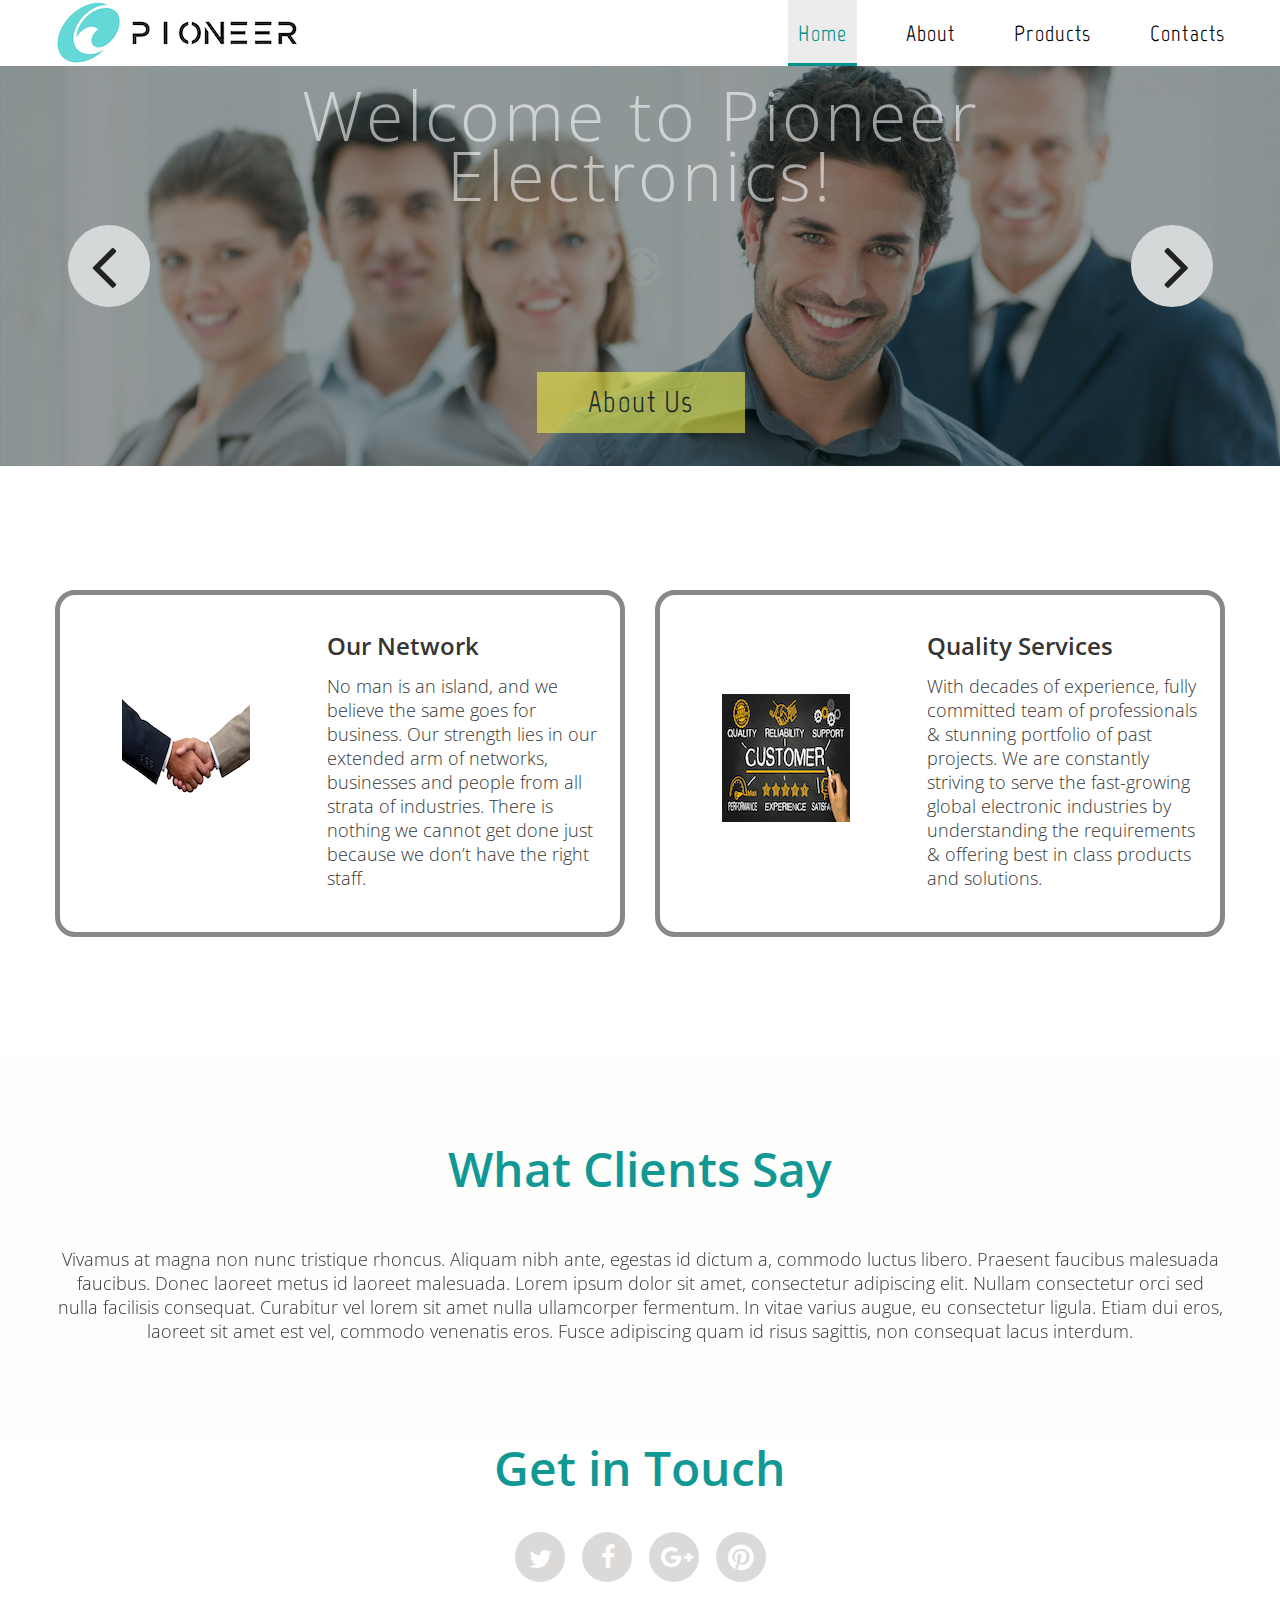
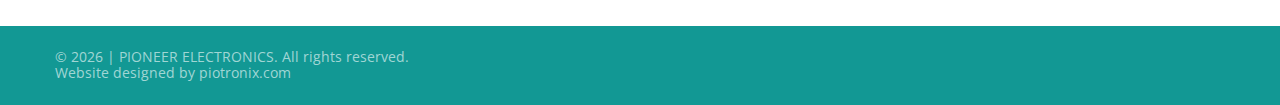
==== commit 1bd93382: "Update index.html" ====
--- a/index.html
+++ b/index.html
@@ -202,7 +202,7 @@
                 </div>
             </div>
             <div class="container">
-                <div class="row wrap_9 wrap_4 wrap_10">
+                <div class="row wrap_8 wrap_4 wrap_10">
                     <div class="grid_12">
                         <div class="header_1 wrap_3 color_3">
                             Get in Touch
@@ -239,4 +239,4 @@
     <script src="js/script.js"></script>
 </body>
 
-</html>+</html>
